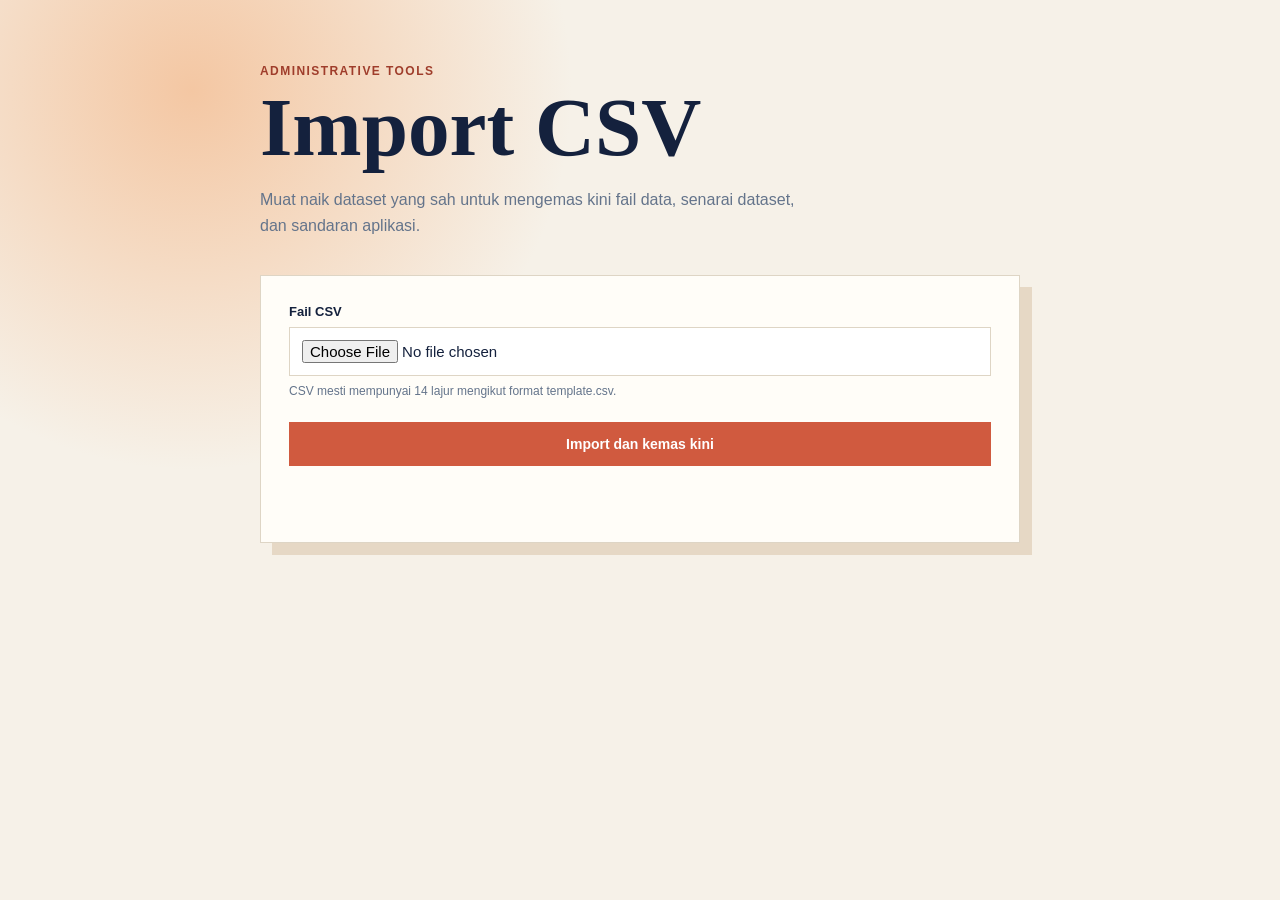
==== _adminitrative/admin.html @ 1e71e73d "Add CSV dataset importer and admin tools" ====
<!DOCTYPE html>
<html lang="ms">
<head>
  <meta charset="UTF-8">
  <meta name="viewport" content="width=device-width, initial-scale=1.0">
  <title>CSV Import Admin</title>
  <style>
    :root {
      color-scheme: light;
      --ink: #14213d;
      --muted: #64748b;
      --paper: #f6f1e8;
      --panel: #fffdf8;
      --line: #ded5c5;
      --accent: #d05a3f;
      --accent-dark: #9f3d2b;
      --success: #216e54;
      --error: #9f2d35;
    }

    * { box-sizing: border-box; }
    body {
      margin: 0;
      min-height: 100vh;
      color: var(--ink);
      font: 16px/1.5 Georgia, "Times New Roman", serif;
      background: radial-gradient(circle at 15% 10%, #f4c7a3 0, transparent 28%), var(--paper);
    }

    main { width: min(760px, calc(100% - 32px)); margin: 0 auto; padding: 64px 0; }
    .eyebrow { margin: 0 0 10px; color: var(--accent-dark); font: 700 12px/1.2 Arial, sans-serif; letter-spacing: .12em; text-transform: uppercase; }
    h1 { max-width: 560px; margin: 0; font-size: clamp(2.4rem, 7vw, 5.2rem); line-height: .95; letter-spacing: 0; }
    .intro { max-width: 560px; margin: 20px 0 36px; color: var(--muted); font: 16px/1.6 Arial, sans-serif; }
    form { padding: 28px; background: var(--panel); border: 1px solid var(--line); box-shadow: 12px 12px 0 #e6d8c5; }
    label { display: block; margin: 0 0 8px; font: 700 13px/1.2 Arial, sans-serif; }
    input[type="file"], input[type="text"] { width: 100%; padding: 12px; border: 1px solid var(--line); background: #fff; color: var(--ink); font: 15px Arial, sans-serif; }
    .field { margin-bottom: 22px; }
    .hint { margin: 7px 0 0; color: var(--muted); font: 12px/1.4 Arial, sans-serif; }
    button { width: 100%; padding: 14px 18px; border: 0; background: var(--accent); color: white; cursor: pointer; font: 700 14px Arial, sans-serif; }
    button:hover { background: var(--accent-dark); }
    button.secondary { margin-bottom: 12px; background: var(--ink); }
    button:disabled { cursor: wait; opacity: .6; }
    #status { min-height: 24px; margin-top: 24px; font: 14px/1.5 Arial, sans-serif; }
    #status.success { color: var(--success); }
    #status.error { color: var(--error); }
    .result { margin-top: 10px; padding: 14px; background: #edf6ef; border-left: 4px solid var(--success); color: var(--success); }
    @media (max-width: 560px) { main { padding: 36px 0; } form { padding: 20px; box-shadow: 7px 7px 0 #e6d8c5; } }
  </style>
</head>
<body>
  <main>
    <p class="eyebrow">Administrative tools</p>
    <h1>Import CSV</h1>
    <p class="intro">Muat naik dataset yang sah untuk mengemas kini fail data, senarai dataset, dan sandaran aplikasi.</p>

    <form id="import-form">
      <div id="direct-folder-controls">
        <button id="folder-button" class="secondary" type="button">Pilih folder projek</button>
        <p id="folder-status" class="hint">Untuk penggunaan terus melalui admin.html, pilih folder utama projek sekali.</p>
      </div>
      <div class="field">
        <label for="csv-file">Fail CSV</label>
        <input id="csv-file" type="file" accept=".csv,text/csv" required>
        <p class="hint">CSV mesti mempunyai 14 lajur mengikut format template.csv.</p>
      </div>

      <div class="field" hidden>
        <label for="target-name">Nama fail dalam data/</label>
        <input id="target-name" type="text" pattern="[A-Za-z0-9][A-Za-z0-9_-]*\.csv">
        <p class="hint">Gunakan format seperti subjek_tingkatan_1.csv.</p>
      </div>

      <button id="submit-button" type="submit">Import dan kemas kini</button>
      <div id="status" role="status" aria-live="polite"></div>
    </form>
  </main>

  <script>
    const form = document.getElementById('import-form');
    const fileInput = document.getElementById('csv-file');
    const targetInput = document.getElementById('target-name');
    const submitButton = document.getElementById('submit-button');
    const status = document.getElementById('status');
    const folderButton = document.getElementById('folder-button');
    const folderStatus = document.getElementById('folder-status');
    const directFolderControls = document.getElementById('direct-folder-controls');
    let projectDirectory;

    if (window.location.protocol !== 'file:') directFolderControls.hidden = true;

    const requiredHeaders = ['chapter_id', 'chapter', 'topic_id', 'topic', 'type', 'text', 'text_en', 'choice_a', 'choice_b', 'choice_c', 'choice_d', 'answer', 'person_name', 'person_role'];

    function parseCsv(text) {
      const rows = [];
      let row = [''];
      let inQuotes = false;
      for (let i = 0; i < text.length; i += 1) {
        const character = text[i];
        const next = text[i + 1];
        if (inQuotes) {
          if (character === '"' && next === '"') { row[row.length - 1] += '"'; i += 1; }
          else if (character === '"') inQuotes = false;
          else row[row.length - 1] += character;
        } else if (character === '"') inQuotes = true;
        else if (character === ',') row.push('');
        else if (character === '\r' && next === '\n') { rows.push(row); row = ['']; i += 1; }
        else if (character === '\n' || character === '\r') { rows.push(row); row = ['']; }
        else row[row.length - 1] += character;
      }
      if (inQuotes) throw new Error('CSV mempunyai petikan yang tidak ditutup.');
      if (row.length > 1 || row[0] !== '') rows.push(row);
      return rows;
    }

    function validateCsv(text) {
      const rows = parseCsv(text);
      if (rows.length < 2) throw new Error('CSV mesti mempunyai header dan sekurang-kurangnya satu baris data.');
      const headers = rows[0].map((header) => header.trim().toLowerCase());
      const missing = requiredHeaders.filter((header) => !headers.includes(header));
      if (missing.length) throw new Error(`Lajur tiada: ${missing.join(', ')}.`);
      if (rows.slice(1).some((row) => row.length !== headers.length)) throw new Error('Bilangan lajur CSV tidak konsisten.');
      return rows.slice(1).filter((row) => row.some((value) => value.trim())).length;
    }

    function formatLabel(value) {
      return value.split('_').map((word) => word.charAt(0).toUpperCase() + word.slice(1).toLowerCase()).join(' ');
    }

    async function writeText(directory, name, text) {
      const handle = await directory.getFileHandle(name, { create: true });
      const writable = await handle.createWritable();
      await writable.write(text);
      await writable.close();
    }

    async function updateDirectly(file, targetName) {
      if (!window.showDirectoryPicker) throw new Error('Browser ini tidak menyokong folder access. Gunakan Chrome atau Edge.');
      if (!projectDirectory) throw new Error('Pilih folder projek dahulu.');
      const csvText = (await file.text()).replace(/^\uFEFF/, '');
      const rowCount = validateCsv(csvText);
      const dataDirectory = await projectDirectory.getDirectoryHandle('data', { create: true });
      await writeText(dataDirectory, targetName, csvText);

      const datasets = [];
      for await (const entry of dataDirectory.values()) {
        if (entry.kind !== 'file' || !entry.name.toLowerCase().endsWith('.csv') || entry.name.toLowerCase().startsWith('template')) continue;
        const name = entry.name.slice(0, -4);
        const match = name.match(/^(.*)_(tingkatan_\d+)(?:_.*)?$/i);
        const subjectId = (match ? match[1] : name).toLowerCase();
        const tingkatanId = match ? match[2].toLowerCase() : 'umum';
        datasets.push({ file: `data/${entry.name}`, fileName: entry.name, subjectId, subjectName: formatLabel(subjectId), tingkatanId, tingkatanName: formatLabel(tingkatanId) });
      }
      datasets.sort((a, b) => a.tingkatanId.localeCompare(b.tingkatanId) || a.subjectName.localeCompare(b.subjectName));
      await writeText(dataDirectory, 'index.json', JSON.stringify(datasets, null, 2));

      const appHandle = await projectDirectory.getFileHandle('app.js');
      const appFile = await appHandle.getFile();
      const appText = await appFile.text();
      const key = `"data/${targetName}"`;
      const keyStart = appText.indexOf(key);
      if (keyStart >= 0) {
        const colon = appText.indexOf(':', keyStart);
        const valueStart = appText.indexOf('"', colon);
        let valueEnd = valueStart + 1;
        while (valueEnd < appText.length) {
          if (appText[valueEnd] === '"' && appText[valueEnd - 1] !== '\\') break;
          valueEnd += 1;
        }
        await writeText(projectDirectory, 'app.js', `${appText.slice(0, valueStart)}${JSON.stringify(csvText)}${appText.slice(valueEnd + 1)}`);
      }
      return { rowCount, datasetCount: datasets.length };
    }

    folderButton.addEventListener('click', async () => {
      try {
        projectDirectory = await window.showDirectoryPicker({ mode: 'readwrite' });
        folderStatus.textContent = `Folder dipilih: ${projectDirectory.name}`;
        folderStatus.style.color = 'var(--success)';
      } catch (error) {
        if (error.name !== 'AbortError') folderStatus.textContent = error.message;
      }
    });

    fileInput.addEventListener('change', () => {
      if (fileInput.files[0]) {
        targetInput.value = fileInput.files[0].name;
      }
    });

    form.addEventListener('submit', async (event) => {
      event.preventDefault();
      const file = fileInput.files[0];
      if (!file) return;

      submitButton.disabled = true;
      status.className = '';
      status.textContent = 'Memproses CSV...';

      try {
        if (window.location.protocol === 'file:') {
          const result = await updateDirectly(file, targetInput.value);
          status.className = 'success';
          status.innerHTML = `<div class="result">Berjaya: ${result.rowCount} baris diimport ke <strong>data/${targetInput.value}</strong>. ${result.datasetCount} dataset disenaraikan dalam index.json.</div>`;
          return;
        }

        const response = await fetch('/api/import', {
          method: 'POST',
          headers: { 'Content-Type': 'application/json' },
          body: JSON.stringify({ csv: await file.text(), targetName: targetInput.value })
        });
        const payload = await response.json();
        if (!response.ok || !payload.ok) throw new Error(payload.error || 'Import gagal.');

        const result = payload.result;
        status.className = 'success';
        status.innerHTML = `<div class="result">Berjaya: ${result.rowCount} baris diimport ke <strong>data/${result.targetName}</strong>. ${result.datasetCount} dataset disenaraikan dalam index.json.</div>`;
      } catch (error) {
        status.className = 'error';
        status.textContent = error.message;
      } finally {
        submitButton.disabled = false;
      }
    });
  </script>
</body>
</html>
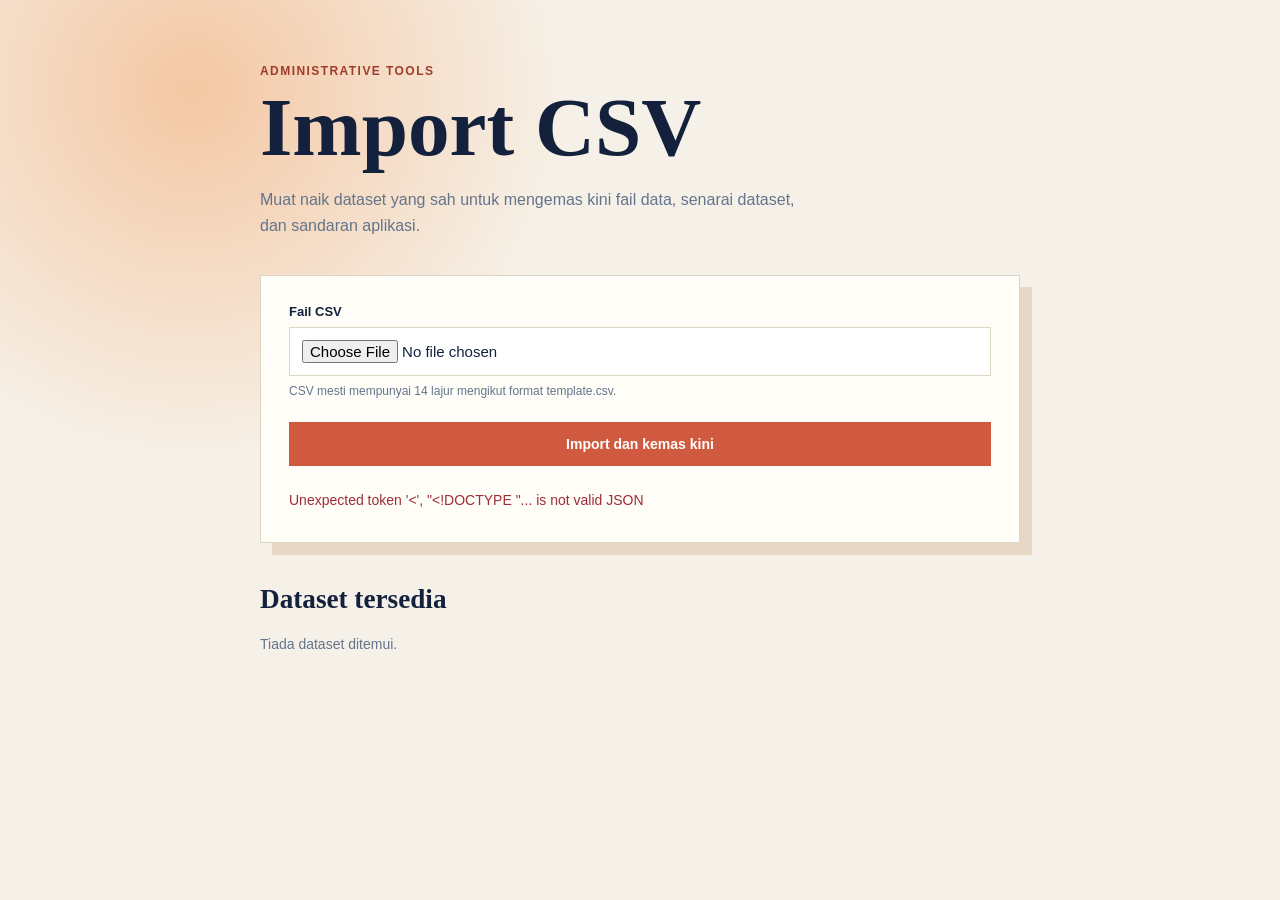
==== commit 1aefaf22: "Sync project updates" ====
--- a/_adminitrative/admin.html
+++ b/_adminitrative/admin.html
@@ -44,6 +44,12 @@
     #status.success { color: var(--success); }
     #status.error { color: var(--error); }
     .result { margin-top: 10px; padding: 14px; background: #edf6ef; border-left: 4px solid var(--success); color: var(--success); }
+    .datasets { margin-top: 36px; }
+    .datasets h2 { margin: 0 0 12px; font-size: 1.7rem; }
+    .dataset-row { display: flex; align-items: center; justify-content: space-between; gap: 16px; padding: 12px 0; border-bottom: 1px solid var(--line); font: 14px Arial, sans-serif; }
+    .dataset-row button { width: auto; padding: 8px 12px; background: var(--error); font-size: 12px; }
+    .dataset-row button:hover { background: #741e28; }
+    #dataset-list:empty::after { content: 'Tiada dataset ditemui.'; color: var(--muted); font: 14px Arial, sans-serif; }
     @media (max-width: 560px) { main { padding: 36px 0; } form { padding: 20px; box-shadow: 7px 7px 0 #e6d8c5; } }
   </style>
 </head>
@@ -73,6 +79,10 @@
       <button id="submit-button" type="submit">Import dan kemas kini</button>
       <div id="status" role="status" aria-live="polite"></div>
     </form>
+    <section class="datasets" aria-labelledby="datasets-title">
+      <h2 id="datasets-title">Dataset tersedia</h2>
+      <div id="dataset-list"></div>
+    </section>
   </main>
 
   <script>
@@ -84,6 +94,7 @@
     const folderButton = document.getElementById('folder-button');
     const folderStatus = document.getElementById('folder-status');
     const directFolderControls = document.getElementById('direct-folder-controls');
+    const datasetList = document.getElementById('dataset-list');
     let projectDirectory;
 
     if (window.location.protocol !== 'file:') directFolderControls.hidden = true;
@@ -126,6 +137,11 @@
       return value.split('_').map((word) => word.charAt(0).toUpperCase() + word.slice(1).toLowerCase()).join(' ');
     }
 
+    function getDatasetIdentity(fileName) {
+      const match = fileName.match(/^(.*)_(tingkatan_\d+)(?:_.*)?\.csv$/i);
+      return match ? { subjectId: match[1].toLowerCase(), tingkatanId: match[2].toLowerCase() } : null;
+    }
+
     async function writeText(directory, name, text) {
       const handle = await directory.getFileHandle(name, { create: true });
       const writable = await handle.createWritable();
@@ -139,6 +155,15 @@
       const csvText = (await file.text()).replace(/^\uFEFF/, '');
       const rowCount = validateCsv(csvText);
       const dataDirectory = await projectDirectory.getDirectoryHandle('data', { create: true });
+      const targetIdentity = getDatasetIdentity(targetName);
+      if (targetIdentity) {
+        for await (const entry of dataDirectory.values()) {
+          const identity = entry.kind === 'file' ? getDatasetIdentity(entry.name) : null;
+          if (identity && identity.subjectId === targetIdentity.subjectId && identity.tingkatanId === targetIdentity.tingkatanId && entry.name !== targetName) {
+            await dataDirectory.removeEntry(entry.name);
+          }
+        }
+      }
       await writeText(dataDirectory, targetName, csvText);
 
       const datasets = [];
@@ -171,6 +196,48 @@
       return { rowCount, datasetCount: datasets.length };
     }
 
+    async function loadDatasets() {
+      if (window.location.protocol === 'file:') return;
+      const response = await fetch('/api/datasets');
+      const payload = await response.json();
+      if (!response.ok || !payload.ok) throw new Error(payload.error || 'Gagal memuatkan dataset.');
+      renderDatasets(payload.datasets);
+    }
+
+    function renderDatasets(datasets) {
+      datasetList.replaceChildren(...datasets.map((dataset) => {
+        const row = document.createElement('div');
+        row.className = 'dataset-row';
+        const label = document.createElement('span');
+        label.textContent = `${dataset.subjectName} - ${dataset.tingkatanName} (${dataset.fileName})`;
+        const button = document.createElement('button');
+        button.type = 'button';
+        button.textContent = 'Padam Subjek';
+        button.addEventListener('click', () => deleteSubject(dataset));
+        row.append(label, button);
+        return row;
+      }));
+    }
+
+    async function deleteSubject(dataset) {
+      if (!window.confirm(`Padam ${dataset.subjectName} untuk ${dataset.tingkatanName}?`)) return;
+      try {
+        const response = await fetch('/api/delete-subject', {
+          method: 'POST',
+          headers: { 'Content-Type': 'application/json' },
+          body: JSON.stringify({ subjectId: dataset.subjectId, tingkatanId: dataset.tingkatanId })
+        });
+        const payload = await response.json();
+        if (!response.ok || !payload.ok) throw new Error(payload.error || 'Padam gagal.');
+        await loadDatasets();
+        status.className = 'success';
+        status.textContent = `Subjek ${dataset.subjectName} telah dipadam.`;
+      } catch (error) {
+        status.className = 'error';
+        status.textContent = error.message;
+      }
+    }
+
     folderButton.addEventListener('click', async () => {
       try {
         projectDirectory = await window.showDirectoryPicker({ mode: 'readwrite' });
@@ -215,6 +282,7 @@
         const result = payload.result;
         status.className = 'success';
         status.innerHTML = `<div class="result">Berjaya: ${result.rowCount} baris diimport ke <strong>data/${result.targetName}</strong>. ${result.datasetCount} dataset disenaraikan dalam index.json.</div>`;
+        await loadDatasets();
       } catch (error) {
         status.className = 'error';
         status.textContent = error.message;
@@ -222,6 +290,11 @@
         submitButton.disabled = false;
       }
     });
+
+    loadDatasets().catch((error) => {
+      status.className = 'error';
+      status.textContent = error.message;
+    });
   </script>
 </body>
 </html>
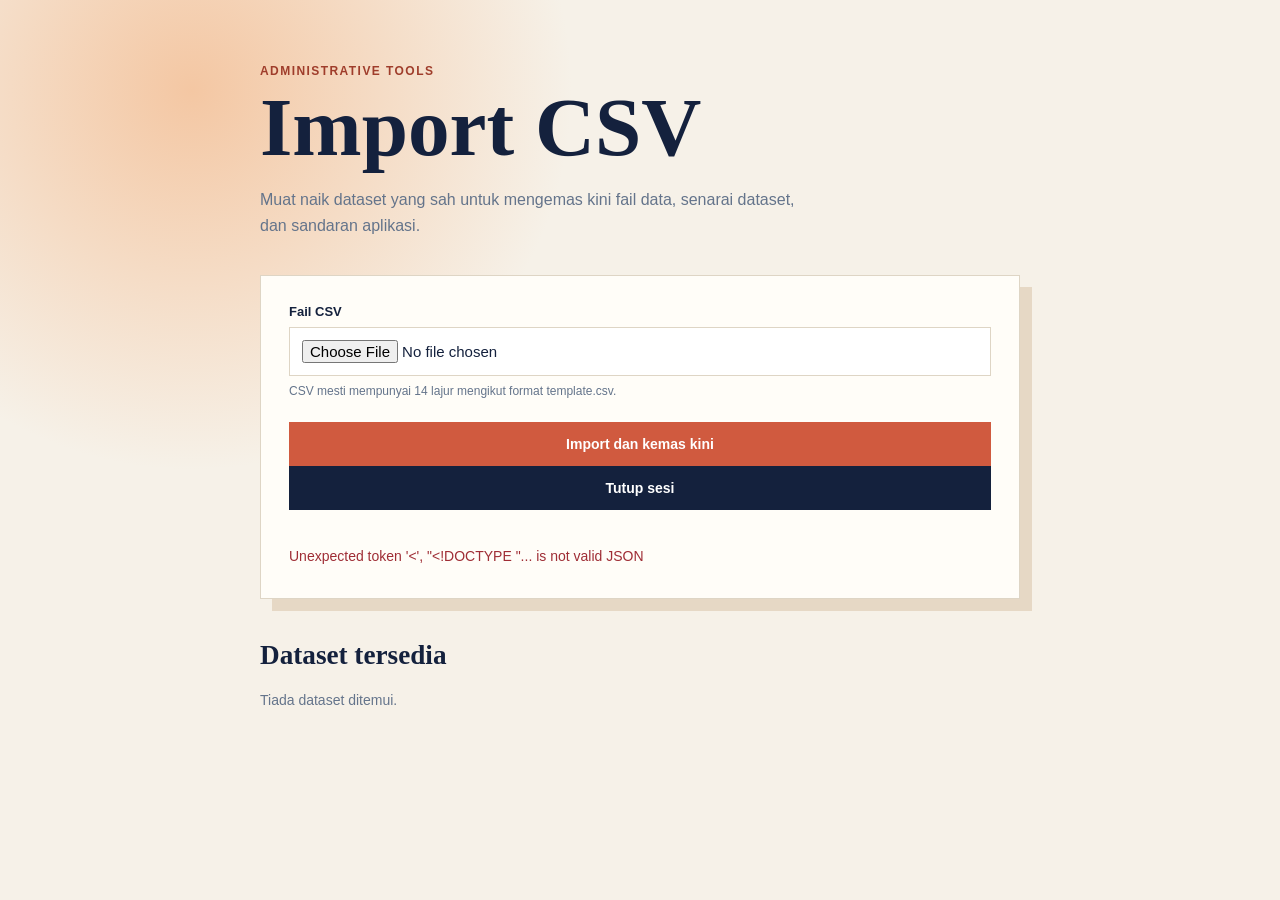
==== commit ba8bb2dc: "Sync project updates" ====
--- a/_adminitrative/admin.html
+++ b/_adminitrative/admin.html
@@ -77,6 +77,7 @@
       </div>
 
       <button id="submit-button" type="submit">Import dan kemas kini</button>
+      <button id="close-session-button" class="secondary" type="button">Tutup sesi</button>
       <div id="status" role="status" aria-live="polite"></div>
     </form>
     <section class="datasets" aria-labelledby="datasets-title">
@@ -90,6 +91,7 @@
     const fileInput = document.getElementById('csv-file');
     const targetInput = document.getElementById('target-name');
     const submitButton = document.getElementById('submit-button');
+    const closeSessionButton = document.getElementById('close-session-button');
     const status = document.getElementById('status');
     const folderButton = document.getElementById('folder-button');
     const folderStatus = document.getElementById('folder-status');
@@ -152,10 +154,15 @@
     async function updateDirectly(file, targetName) {
       if (!window.showDirectoryPicker) throw new Error('Browser ini tidak menyokong folder access. Gunakan Chrome atau Edge.');
       if (!projectDirectory) throw new Error('Pilih folder projek dahulu.');
+      if (!/^[a-z0-9][a-z0-9_-]*\.csv$/i.test(targetName)) {
+        throw new Error('Nama fail sasaran mesti menggunakan huruf, nombor, tanda sempang, atau garis bawah.');
+      }
       const csvText = (await file.text()).replace(/^\uFEFF/, '');
       const rowCount = validateCsv(csvText);
       const dataDirectory = await projectDirectory.getDirectoryHandle('data', { create: true });
       const targetIdentity = getDatasetIdentity(targetName);
+      await writeText(dataDirectory, targetName, csvText);
+
       if (targetIdentity) {
         for await (const entry of dataDirectory.values()) {
           const identity = entry.kind === 'file' ? getDatasetIdentity(entry.name) : null;
@@ -164,7 +171,6 @@
           }
         }
       }
-      await writeText(dataDirectory, targetName, csvText);
 
       const datasets = [];
       for await (const entry of dataDirectory.values()) {
@@ -254,6 +260,33 @@
       }
     });
 
+    closeSessionButton.addEventListener('click', async () => {
+      if (!window.confirm('Tutup sesi admin?')) return;
+
+      closeSessionButton.disabled = true;
+      submitButton.disabled = true;
+      status.className = 'success';
+      status.textContent = 'Menutup sesi admin...';
+
+      try {
+        if (window.location.protocol === 'file:') {
+          status.textContent = 'Sesi admin ditutup. Anda boleh menutup tab ini.';
+          return;
+        }
+
+        const response = await fetch('/api/shutdown', { method: 'POST' });
+        const payload = await response.json();
+        if (!response.ok || !payload.ok) throw new Error(payload.error || 'Gagal menutup sesi.');
+        status.textContent = 'Sesi admin ditutup. Anda boleh menutup tab ini.';
+        window.close();
+      } catch (error) {
+        closeSessionButton.disabled = false;
+        submitButton.disabled = false;
+        status.className = 'error';
+        status.textContent = error.message;
+      }
+    });
+
     form.addEventListener('submit', async (event) => {
       event.preventDefault();
       const file = fileInput.files[0];
